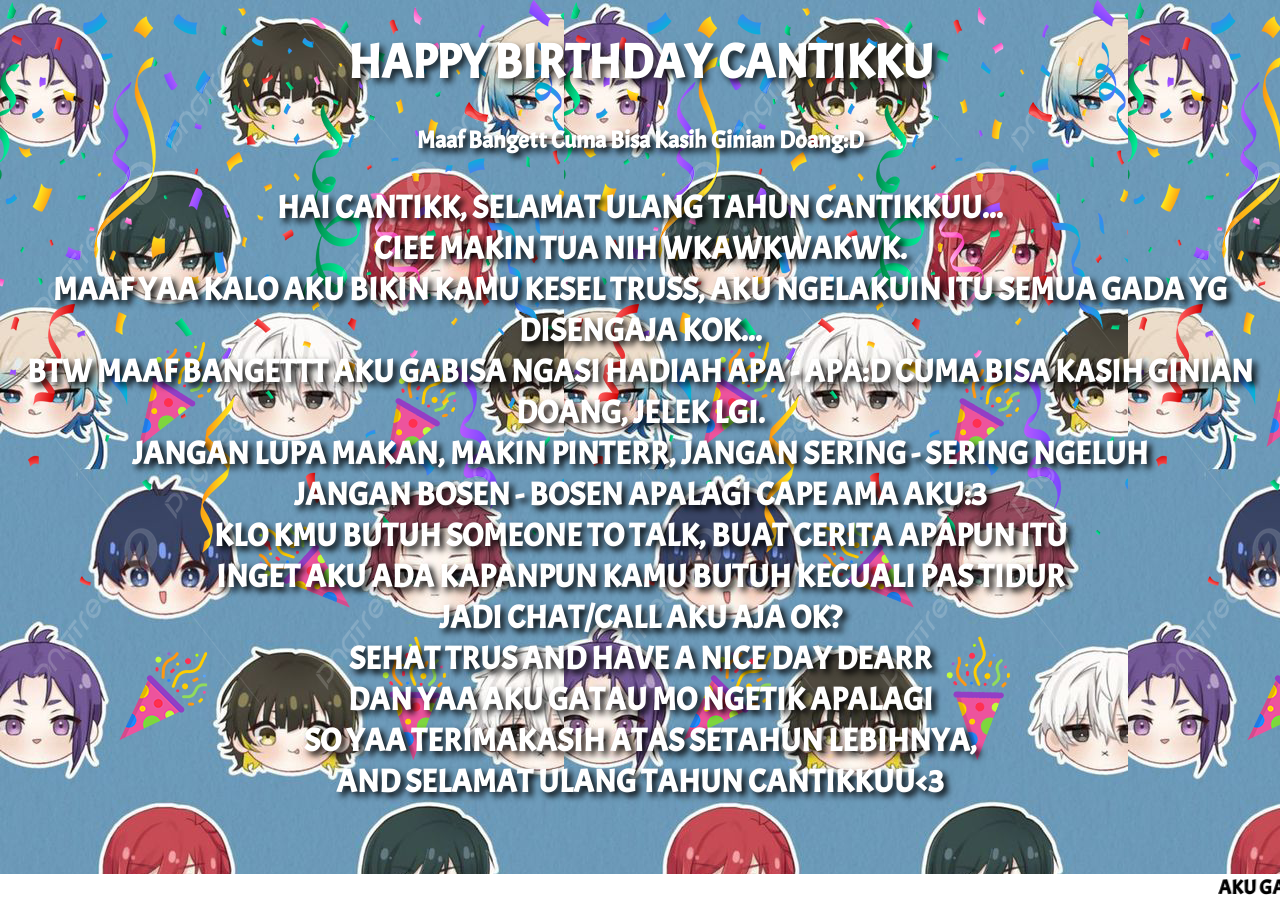
==== index.html @ 967f3267 "first commit" ====
<!DOCTYPE html>
<html lang="en">

<head>
    <meta charset="UTF-8">
    <meta name="viewport" content="width=device-width, initial-scale=1">
    <meta name="apple-mobile-web-app-capable" content="yes">
    <meta name="apple-mobile-web-app-status-bar-style" content="black">

    <link rel="stylesheet" href="style.css">


    <title>HAPPY BIRTHDAY</title>
</head>

<body>
    <div class="maintxt">
        <h1>HAPPY BIRTHDAY CANTIKKU</h1>
        <p>Maaf Bangett Cuma Bisa Kasih Ginian Doang:D <br></p>
        <h3>HAI CANTIKK, SELAMAT ULANG TAHUN CANTIKKUU... <br>
            CIEE MAKIN TUA NIH WKAWKWAKWK. <br>
            MAAF YAA KALO AKU BIKIN KAMU KESEL TRUSS, AKU NGELAKUIN ITU SEMUA GADA YG DISENGAJA KOK... <br>
            BTW MAAF BANGETTT AKU GABISA NGASI HADIAH APA - APA:D CUMA BISA KASIH GINIAN DOANG, JELEK LGI. <br>
            JANGAN LUPA MAKAN, MAKIN PINTERR, JANGAN SERING - SERING NGELUH <br>
            JANGAN BOSEN - BOSEN APALAGI CAPE AMA AKU:3 <br>
            KLO KMU BUTUH SOMEONE TO TALK, BUAT CERITA APAPUN ITU <br>
            INGET AKU ADA KAPANPUN KAMU BUTUH KECUALI PAS TIDUR <br>
            JADI CHAT/CALL AKU AJA OK? <br>
            SEHAT TRUS AND HAVE A NICE DAY DEARR <br>
            DAN YAA AKU GATAU MO NGETIK APALAGI <br>
            SO YAA TERIMAKASIH ATAS SETAHUN LEBIHNYA, <br>
            AND SELAMAT ULANG TAHUN CANTIKKUU<3 <br>
        </h3>

    </div>
    <div id="slider">
        <p></p>

    </div>
    <footer>
        <marquee behavior="scrolling" direction="Left" scrollamount="5" id="runntxt">AKU GATAU APA YG KUJADIIN
            BACKGROUND INI. JADI
            MOHON DIMAAFKAN JIKA INI BUKAN SALAH SATU HUSBU MU ATO SEMACAMNYA. AKU CUMA SEARCH "BLUELOCK" DI PINTEREST
            DAN ASAL AMBIL H3H3.</marquee>
    </footer>
    <script src="script.js"></script>
</body>

</html>
---- style.css ----
@import url('https://fonts.googleapis.com/css2?family=Acme&display=swap');

body {
    word-wrap: break-word;
    font-family: 'Acme', sans-serif;
    background-image: url("./assets/bg2clr.png");
}

footer {
    display: flex;
    background-color: white;
    position: fixed;
    bottom: 0;
    left: 0;
    right: 0;
    height: 25px;
    width: 100%;
    font-size: 20px;
    font-weight: bold;
    text-align: center;
    border-top: 1px solid white;
    justify-content: center;
    align-items: center;
}

.maintxt {
    top: auto;
    left: auto;
    transform: auto;
    text-align: center;
    color: #ffffff;
    font-size: 3rem;
    font-weight: bold;
    text-shadow: 4px 4px 6px rgba(0, 0, 0, 0.8);
}

.maintxt h1 {
    text-align: center;
    color: #ffffff;
    font-size: 3rem;
    font-weight: bold;
    text-shadow: 4px 4px 6px rgba(0, 0, 0, 0.8);
}

.maintxt h3 {
    text-align: center;
    color: #ffffff;
    font-size: 2rem;
    font-weight: bold;
    text-shadow: 4px 4px 6px rgba(0, 0, 0, 1);
}

.maintxt p {
    text-align: center;
    color: #ffffff;
    font-size: 1.5rem;
    font-weight: bold;
    text-shadow: 4px 4px 6px rgba(0, 0, 0, 1);
}
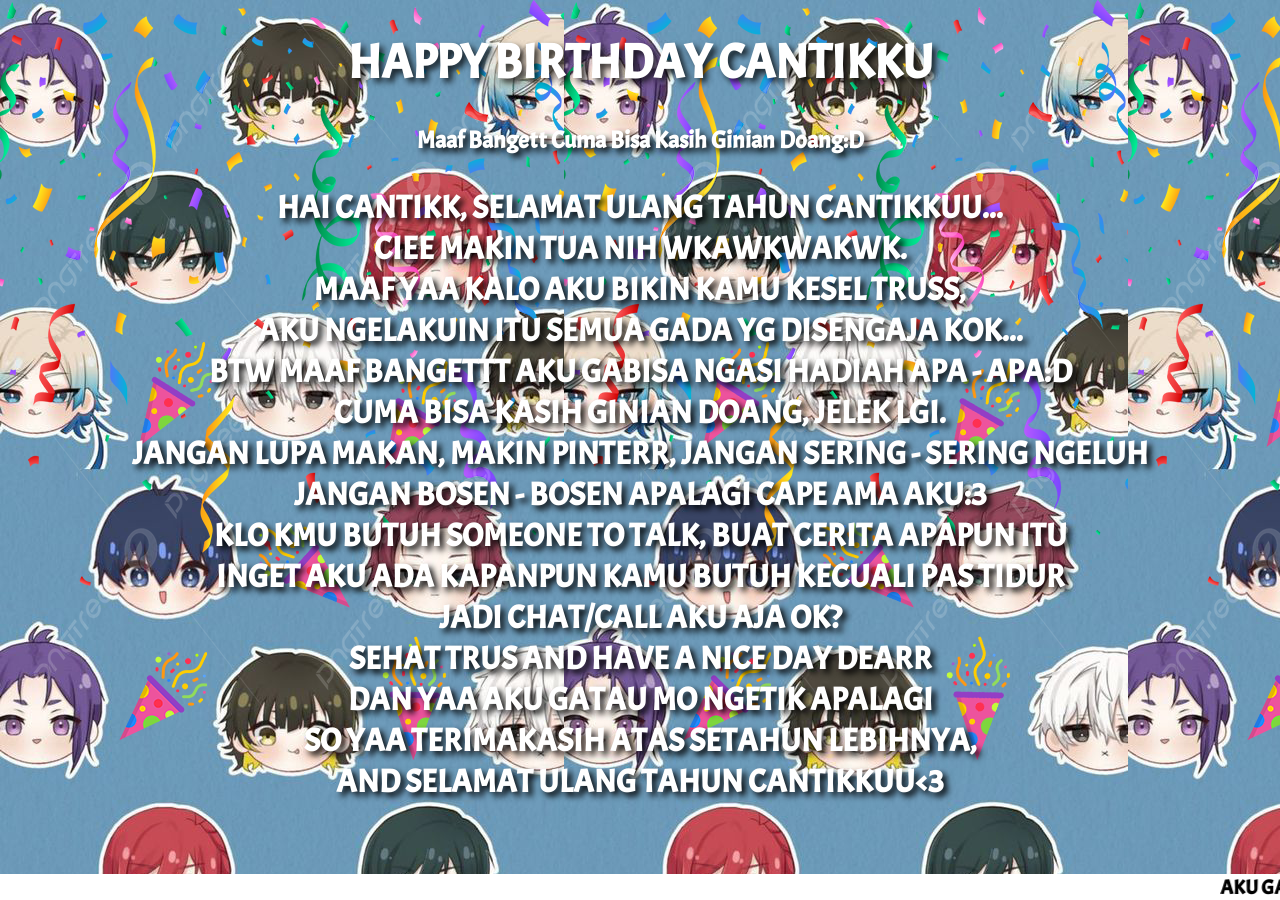
==== commit d21eeedb: "second commit" ====
--- a/index.html
+++ b/index.html
@@ -19,8 +19,10 @@
         <p>Maaf Bangett Cuma Bisa Kasih Ginian Doang:D <br></p>
         <h3>HAI CANTIKK, SELAMAT ULANG TAHUN CANTIKKUU... <br>
             CIEE MAKIN TUA NIH WKAWKWAKWK. <br>
-            MAAF YAA KALO AKU BIKIN KAMU KESEL TRUSS, AKU NGELAKUIN ITU SEMUA GADA YG DISENGAJA KOK... <br>
-            BTW MAAF BANGETTT AKU GABISA NGASI HADIAH APA - APA:D CUMA BISA KASIH GINIAN DOANG, JELEK LGI. <br>
+            MAAF YAA KALO AKU BIKIN KAMU KESEL TRUSS,<br>
+            AKU NGELAKUIN ITU SEMUA GADA YG DISENGAJA KOK... <br>
+            BTW MAAF BANGETTT AKU GABISA NGASI HADIAH APA - APA:D <br>
+            CUMA BISA KASIH GINIAN DOANG, JELEK LGI. <br>
             JANGAN LUPA MAKAN, MAKIN PINTERR, JANGAN SERING - SERING NGELUH <br>
             JANGAN BOSEN - BOSEN APALAGI CAPE AMA AKU:3 <br>
             KLO KMU BUTUH SOMEONE TO TALK, BUAT CERITA APAPUN ITU <br>
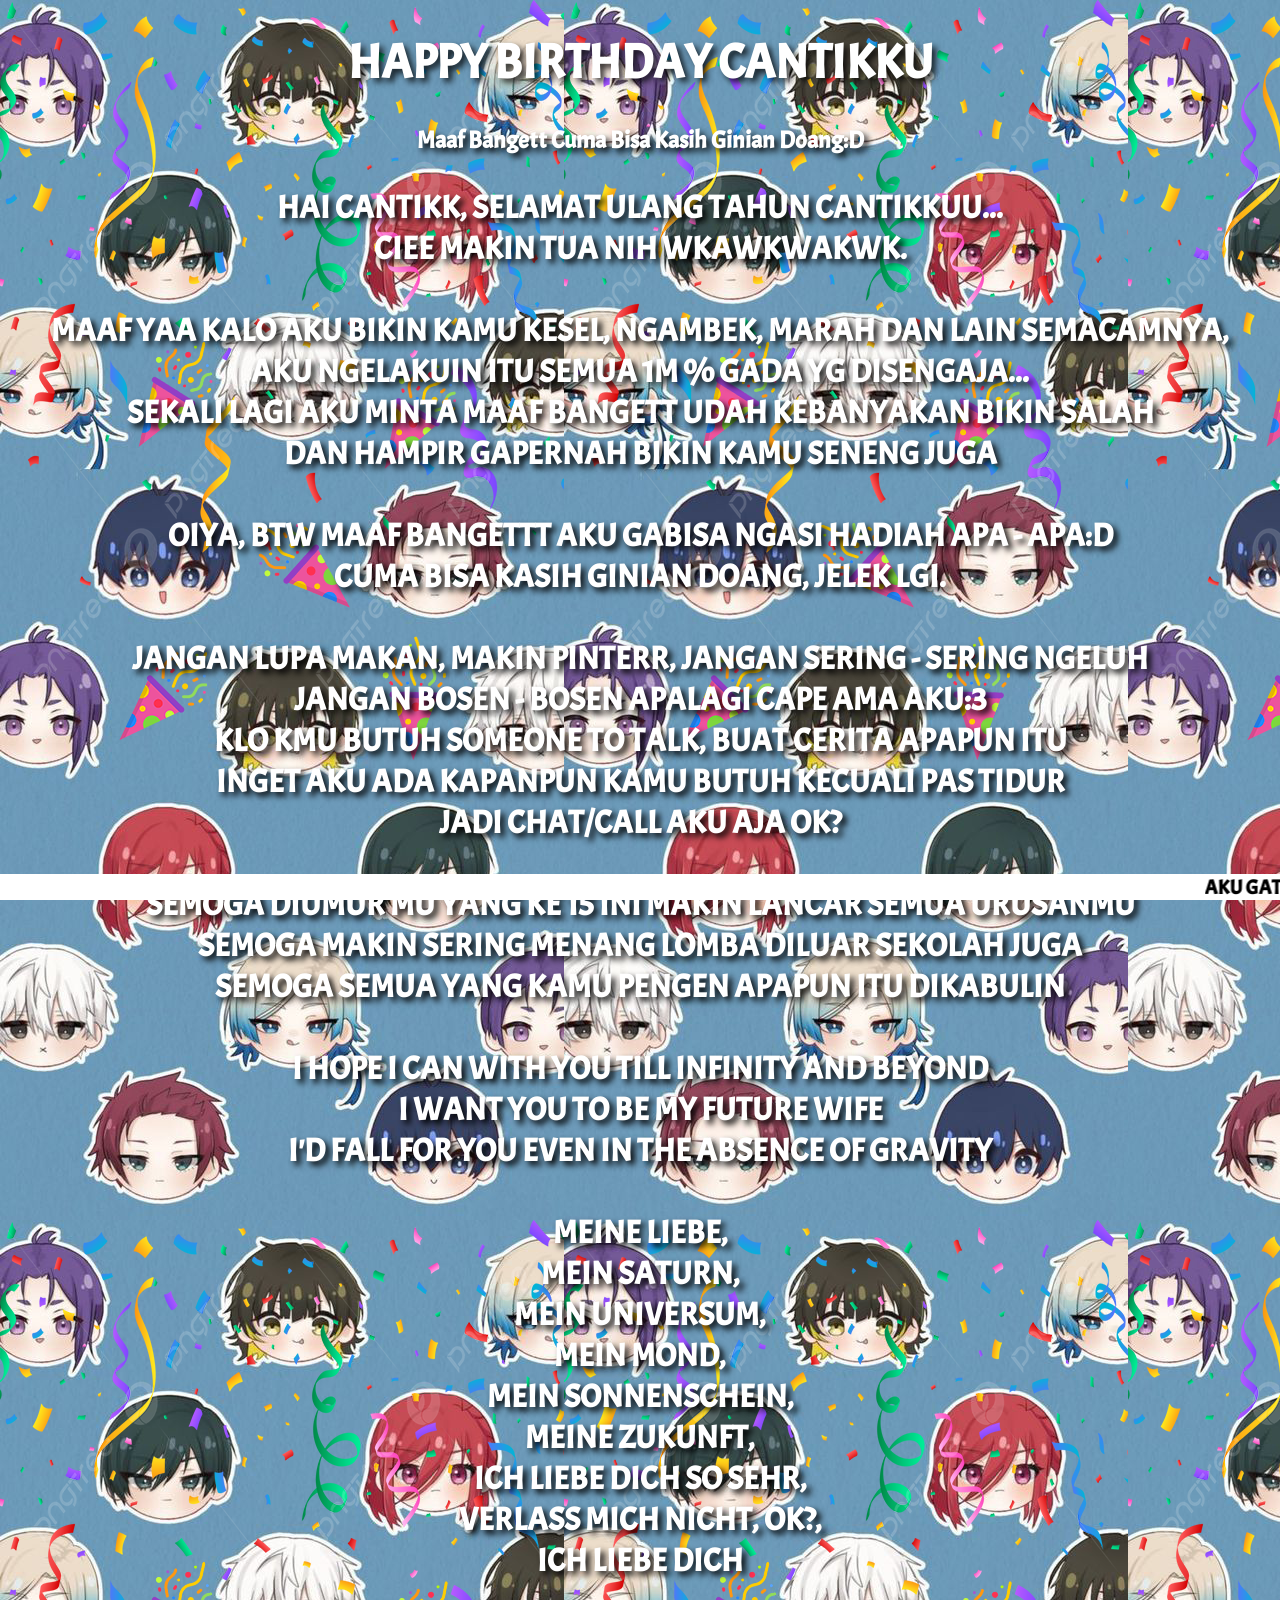
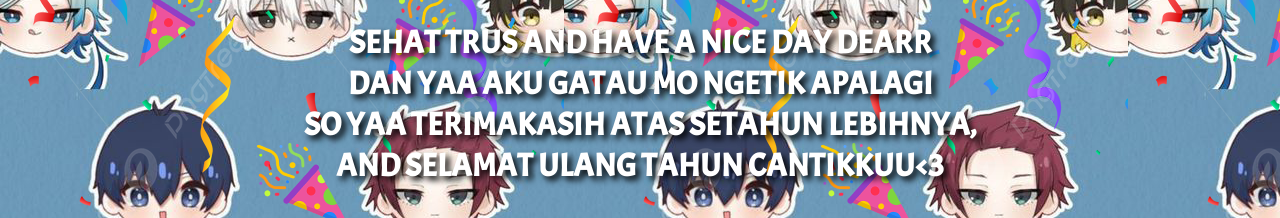
==== commit 69ce62ae: "third commit" ====
--- a/index.html
+++ b/index.html
@@ -19,15 +19,39 @@
         <p>Maaf Bangett Cuma Bisa Kasih Ginian Doang:D <br></p>
         <h3>HAI CANTIKK, SELAMAT ULANG TAHUN CANTIKKUU... <br>
             CIEE MAKIN TUA NIH WKAWKWAKWK. <br>
-            MAAF YAA KALO AKU BIKIN KAMU KESEL TRUSS,<br>
-            AKU NGELAKUIN ITU SEMUA GADA YG DISENGAJA KOK... <br>
-            BTW MAAF BANGETTT AKU GABISA NGASI HADIAH APA - APA:D <br>
+            <br>
+            MAAF YAA KALO AKU BIKIN KAMU KESEL, NGAMBEK, MARAH DAN LAIN SEMACAMNYA,<br>
+            AKU NGELAKUIN ITU SEMUA 1M % GADA YG DISENGAJA... <br>
+            SEKALI LAGI AKU MINTA MAAF BANGETT UDAH KEBANYAKAN BIKIN SALAH<br>
+            DAN HAMPIR GAPERNAH BIKIN KAMU SENENG JUGA <br>
+            <br>
+            OIYA, BTW MAAF BANGETTT AKU GABISA NGASI HADIAH APA - APA:D <br>
             CUMA BISA KASIH GINIAN DOANG, JELEK LGI. <br>
+            <br>
             JANGAN LUPA MAKAN, MAKIN PINTERR, JANGAN SERING - SERING NGELUH <br>
             JANGAN BOSEN - BOSEN APALAGI CAPE AMA AKU:3 <br>
             KLO KMU BUTUH SOMEONE TO TALK, BUAT CERITA APAPUN ITU <br>
             INGET AKU ADA KAPANPUN KAMU BUTUH KECUALI PAS TIDUR <br>
             JADI CHAT/CALL AKU AJA OK? <br>
+            <br>
+            SEMOGA DIUMUR MU YANG KE 15 INI MAKIN LANCAR SEMUA URUSANMU <br>
+            SEMOGA MAKIN SERING MENANG LOMBA DILUAR SEKOLAH JUGA<br>
+            SEMOGA SEMUA YANG KAMU PENGEN APAPUN ITU DIKABULIN <br>
+            <br>
+            I HOPE I CAN WITH YOU TILL INFINITY AND BEYOND <br>
+            I WANT YOU TO BE MY FUTURE WIFE <br>
+            I'D FALL FOR YOU EVEN IN THE ABSENCE OF GRAVITY <br>
+            <br>
+            MEINE LIEBE, <br>
+            MEIN SATURN, <br>
+            MEIN UNIVERSUM, <br>
+            MEIN MOND, <br>
+            MEIN SONNENSCHEIN, <br>
+            MEINE ZUKUNFT, <br>
+            ICH LIEBE DICH SO SEHR, <br>
+            VERLASS MICH NICHT, OK?, <br>
+            ICH LIEBE DICH <br>
+            <br>
             SEHAT TRUS AND HAVE A NICE DAY DEARR <br>
             DAN YAA AKU GATAU MO NGETIK APALAGI <br>
             SO YAA TERIMAKASIH ATAS SETAHUN LEBIHNYA, <br>
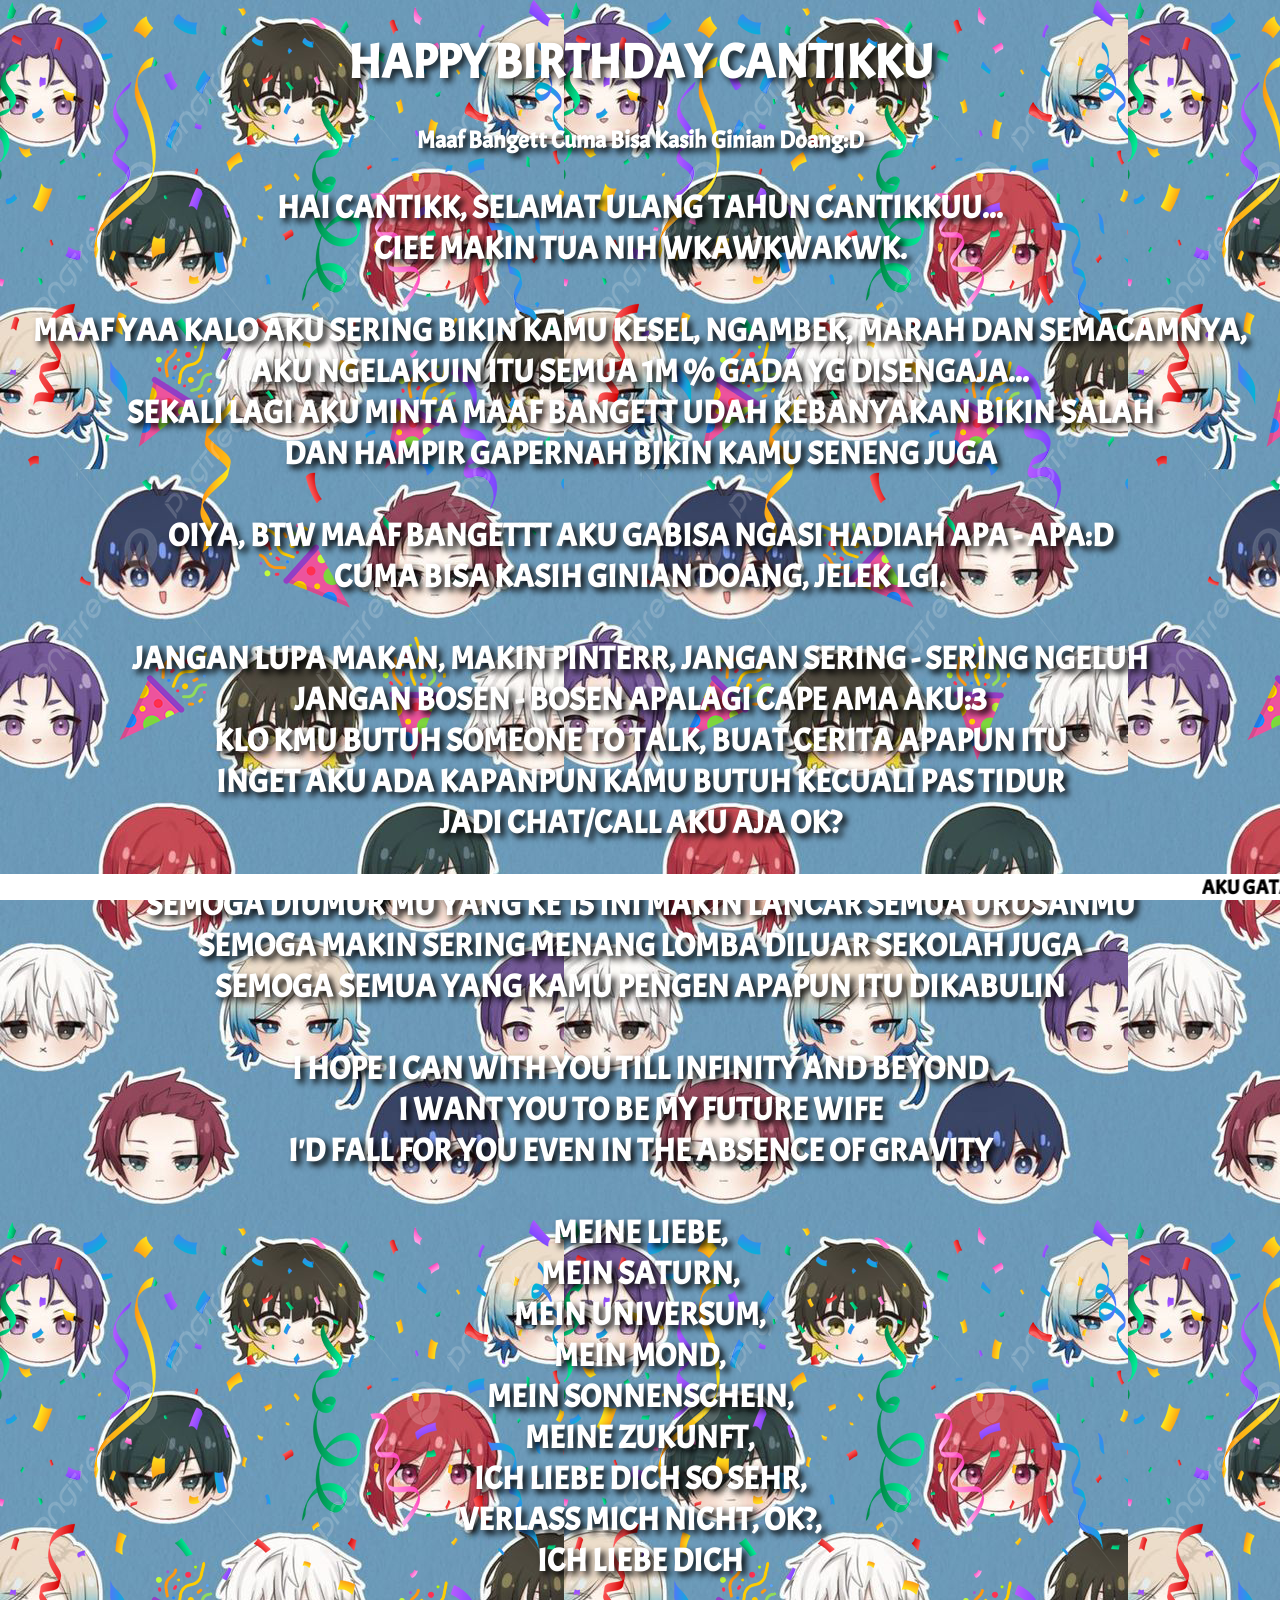
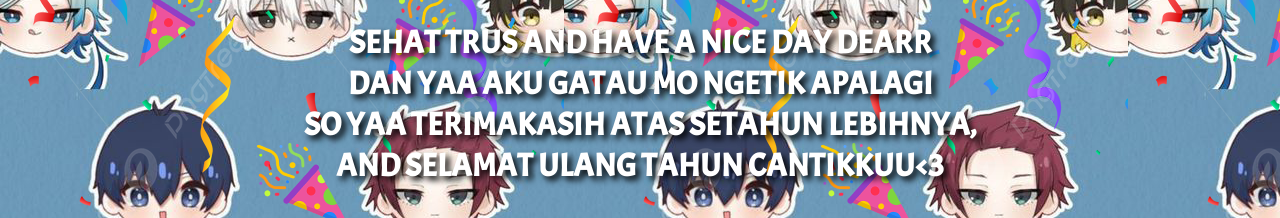
==== commit 1d12e5a6: "Update index.html" ====
--- a/index.html
+++ b/index.html
@@ -20,7 +20,7 @@
         <h3>HAI CANTIKK, SELAMAT ULANG TAHUN CANTIKKUU... <br>
             CIEE MAKIN TUA NIH WKAWKWAKWK. <br>
             <br>
-            MAAF YAA KALO AKU BIKIN KAMU KESEL, NGAMBEK, MARAH DAN LAIN SEMACAMNYA,<br>
+            MAAF YAA KALO AKU SERING BIKIN KAMU KESEL, NGAMBEK, MARAH DAN SEMACAMNYA,<br>
             AKU NGELAKUIN ITU SEMUA 1M % GADA YG DISENGAJA... <br>
             SEKALI LAGI AKU MINTA MAAF BANGETT UDAH KEBANYAKAN BIKIN SALAH<br>
             DAN HAMPIR GAPERNAH BIKIN KAMU SENENG JUGA <br>
@@ -72,4 +72,4 @@
     <script src="script.js"></script>
 </body>
 
-</html>+</html>
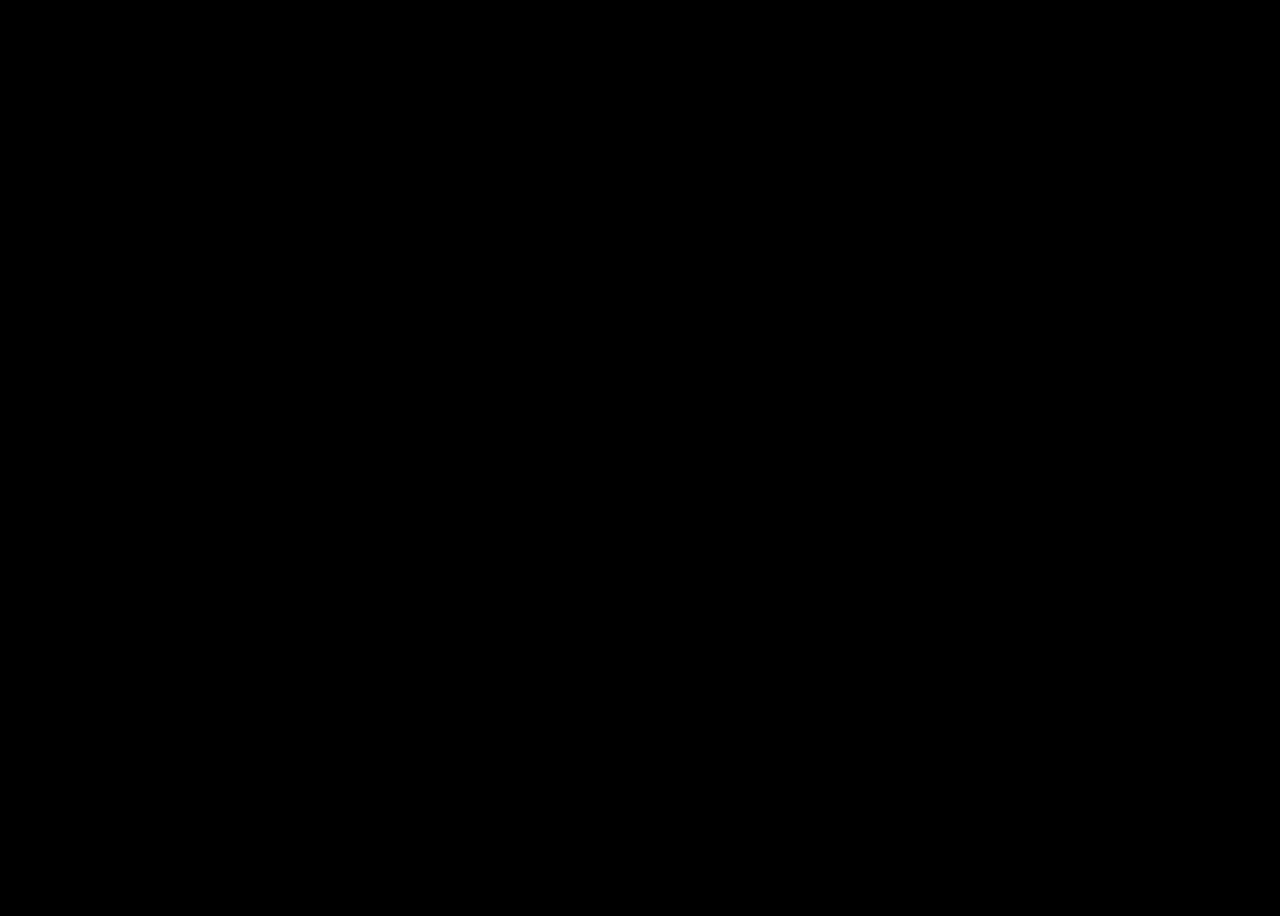
==== commit 0c80ce3e: "first commit" ====
--- a/index.html
+++ b/index.html
@@ -1,75 +1,15 @@
 <!DOCTYPE html>
 <html lang="en">
-
 <head>
-    <meta charset="UTF-8">
-    <meta name="viewport" content="width=device-width, initial-scale=1">
-    <meta name="apple-mobile-web-app-capable" content="yes">
-    <meta name="apple-mobile-web-app-status-bar-style" content="black">
-
-    <link rel="stylesheet" href="style.css">
-
-
-    <title>HAPPY BIRTHDAY</title>
+  <meta charset="UTF-8">
+  <title>Happy Valentine</title>
+  <link rel="stylesheet" href="style.css">
 </head>
-
 <body>
-    <div class="maintxt">
-        <h1>HAPPY BIRTHDAY CANTIKKU</h1>
-        <p>Maaf Bangett Cuma Bisa Kasih Ginian Doang:D <br></p>
-        <h3>HAI CANTIKK, SELAMAT ULANG TAHUN CANTIKKUU... <br>
-            CIEE MAKIN TUA NIH WKAWKWAKWK. <br>
-            <br>
-            MAAF YAA KALO AKU SERING BIKIN KAMU KESEL, NGAMBEK, MARAH DAN SEMACAMNYA,<br>
-            AKU NGELAKUIN ITU SEMUA 1M % GADA YG DISENGAJA... <br>
-            SEKALI LAGI AKU MINTA MAAF BANGETT UDAH KEBANYAKAN BIKIN SALAH<br>
-            DAN HAMPIR GAPERNAH BIKIN KAMU SENENG JUGA <br>
-            <br>
-            OIYA, BTW MAAF BANGETTT AKU GABISA NGASI HADIAH APA - APA:D <br>
-            CUMA BISA KASIH GINIAN DOANG, JELEK LGI. <br>
-            <br>
-            JANGAN LUPA MAKAN, MAKIN PINTERR, JANGAN SERING - SERING NGELUH <br>
-            JANGAN BOSEN - BOSEN APALAGI CAPE AMA AKU:3 <br>
-            KLO KMU BUTUH SOMEONE TO TALK, BUAT CERITA APAPUN ITU <br>
-            INGET AKU ADA KAPANPUN KAMU BUTUH KECUALI PAS TIDUR <br>
-            JADI CHAT/CALL AKU AJA OK? <br>
-            <br>
-            SEMOGA DIUMUR MU YANG KE 15 INI MAKIN LANCAR SEMUA URUSANMU <br>
-            SEMOGA MAKIN SERING MENANG LOMBA DILUAR SEKOLAH JUGA<br>
-            SEMOGA SEMUA YANG KAMU PENGEN APAPUN ITU DIKABULIN <br>
-            <br>
-            I HOPE I CAN WITH YOU TILL INFINITY AND BEYOND <br>
-            I WANT YOU TO BE MY FUTURE WIFE <br>
-            I'D FALL FOR YOU EVEN IN THE ABSENCE OF GRAVITY <br>
-            <br>
-            MEINE LIEBE, <br>
-            MEIN SATURN, <br>
-            MEIN UNIVERSUM, <br>
-            MEIN MOND, <br>
-            MEIN SONNENSCHEIN, <br>
-            MEINE ZUKUNFT, <br>
-            ICH LIEBE DICH SO SEHR, <br>
-            VERLASS MICH NICHT, OK?, <br>
-            ICH LIEBE DICH <br>
-            <br>
-            SEHAT TRUS AND HAVE A NICE DAY DEARR <br>
-            DAN YAA AKU GATAU MO NGETIK APALAGI <br>
-            SO YAA TERIMAKASIH ATAS SETAHUN LEBIHNYA, <br>
-            AND SELAMAT ULANG TAHUN CANTIKKUU<3 <br>
-        </h3>
-
-    </div>
-    <div id="slider">
-        <p></p>
-
-    </div>
-    <footer>
-        <marquee behavior="scrolling" direction="Left" scrollamount="5" id="runntxt">AKU GATAU APA YG KUJADIIN
-            BACKGROUND INI. JADI
-            MOHON DIMAAFKAN JIKA INI BUKAN SALAH SATU HUSBU MU ATO SEMACAMNYA. AKU CUMA SEARCH "BLUELOCK" DI PINTEREST
-            DAN ASAL AMBIL H3H3.</marquee>
-    </footer>
-    <script src="script.js"></script>
+  
+  <div id="love">Love</div>
+  
+  <script src='https://cdn.jsdelivr.net/mojs/0.265.6/mo.min.js'></script>
+  <script src="script.js"></script>
 </body>
-
-</html>
+</html>
--- a/style.css
+++ b/style.css
@@ -1,59 +1,6 @@
-@import url('https://fonts.googleapis.com/css2?family=Acme&display=swap');
-
 body {
-    word-wrap: break-word;
-    font-family: 'Acme', sans-serif;
-    background-image: url("./assets/bg2clr.png");
-}
-
-footer {
-    display: flex;
-    background-color: white;
-    position: fixed;
-    bottom: 0;
-    left: 0;
-    right: 0;
-    height: 25px;
-    width: 100%;
-    font-size: 20px;
-    font-weight: bold;
-    text-align: center;
-    border-top: 1px solid white;
-    justify-content: center;
-    align-items: center;
-}
-
-.maintxt {
-    top: auto;
-    left: auto;
-    transform: auto;
-    text-align: center;
-    color: #ffffff;
-    font-size: 3rem;
-    font-weight: bold;
-    text-shadow: 4px 4px 6px rgba(0, 0, 0, 0.8);
-}
-
-.maintxt h1 {
-    text-align: center;
-    color: #ffffff;
-    font-size: 3rem;
-    font-weight: bold;
-    text-shadow: 4px 4px 6px rgba(0, 0, 0, 0.8);
-}
-
-.maintxt h3 {
-    text-align: center;
-    color: #ffffff;
-    font-size: 2rem;
-    font-weight: bold;
-    text-shadow: 4px 4px 6px rgba(0, 0, 0, 1);
-}
-
-.maintxt p {
-    text-align: center;
-    color: #ffffff;
-    font-size: 1.5rem;
-    font-weight: bold;
-    text-shadow: 4px 4px 6px rgba(0, 0, 0, 1);
+  overflow: hidden;
+  background: black;
+  width: 100vw;
+  height: 100vh;
 }
